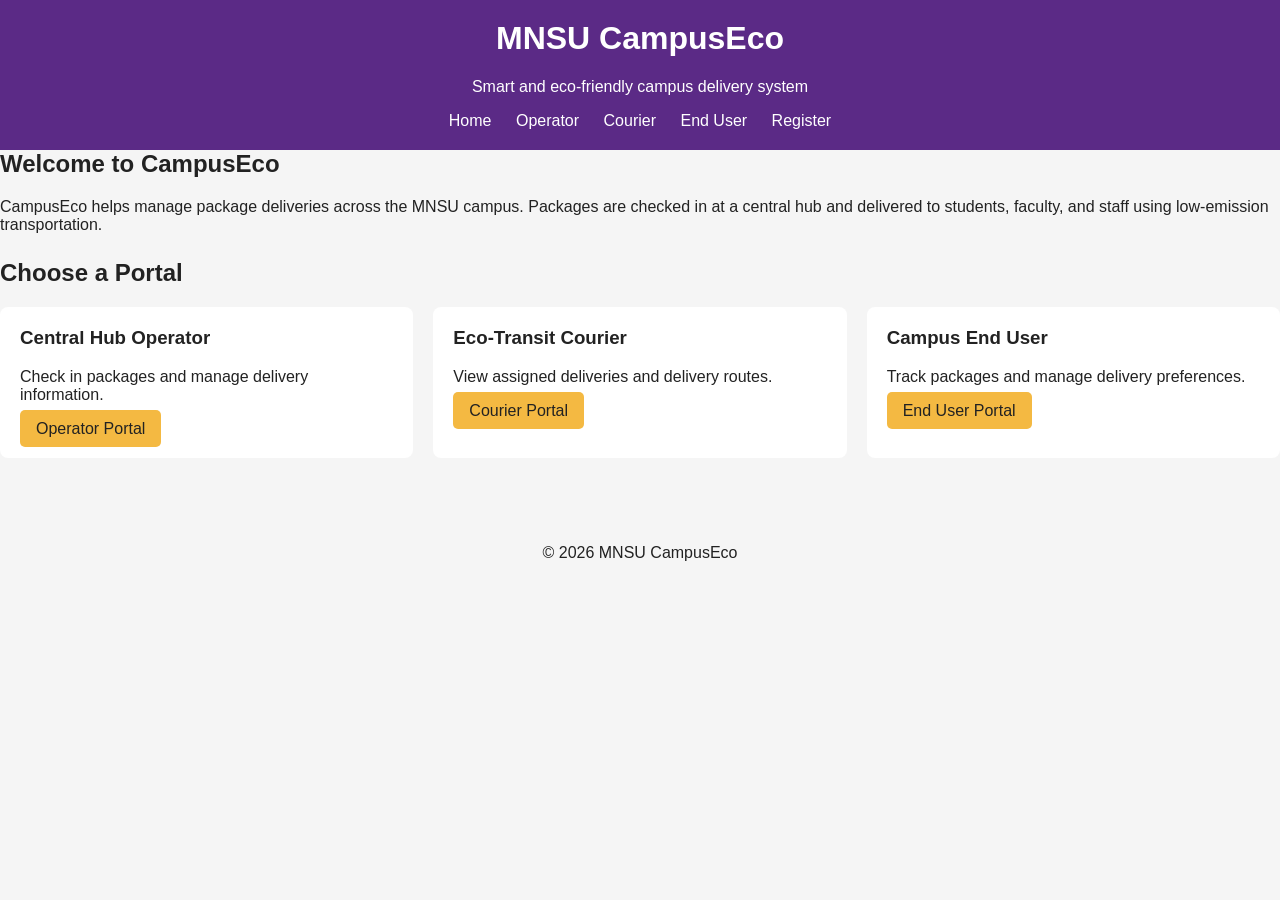
==== index.html @ 96db20c3 "Build operator registration and home pages" ====
<!DOCTYPE html>
<html lang="en">
<head>
    <meta charset="UTF-8">
    <meta name="viewport" content="width=device-width, initial-scale=1.0">
    <title>MNSU CampusEco</title>
    <link rel="stylesheet" href="css/base.css">
    <link rel="stylesheet" href="css/layout.css">
</head>
<body>

    <header>
        <h1>MNSU CampusEco</h1>
        <p>Smart and eco-friendly campus delivery system</p>

        <nav>
            <a href="index.html">Home</a>
            <a href="html/operator.html">Operator</a>
            <a href="html/courier.html">Courier</a>
            <a href="html/enduser.html">End User</a>
            <a href="html/register.html">Register</a>
        </nav>
    </header>

    <main class="container">
        <section>
            <h2>Welcome to CampusEco</h2>
            <p>
                CampusEco helps manage package deliveries across the MNSU campus.
                Packages are checked in at a central hub and delivered to students,
                faculty, and staff using low-emission transportation.
            </p>
        </section>

        <section>
            <h2>Choose a Portal</h2>

            <div class="card-container">
                <div class="card">
                    <h3>Central Hub Operator</h3>
                    <p>Check in packages and manage delivery information.</p>
                    <a class="button" href="html/operator.html">Operator Portal</a>
                </div>

                <div class="card">
                    <h3>Eco-Transit Courier</h3>
                    <p>View assigned deliveries and delivery routes.</p>
                    <a class="button" href="html/courier.html">Courier Portal</a>
                </div>

                <div class="card">
                    <h3>Campus End User</h3>
                    <p>Track packages and manage delivery preferences.</p>
                    <a class="button" href="html/enduser.html">End User Portal</a>
                </div>
            </div>
        </section>
    </main>

    <footer>
        <p>&copy; 2026 MNSU CampusEco</p>
    </footer>

</body>
</html>
---- css/base.css ----
body {
    margin: 0;
    font-family: Arial, sans-serif;
    background-color: #f5f5f5;
    color: #222;
}

header {
    background-color: #5b2a86;
    color: white;
    padding: 20px;
    text-align: center;
}

nav {
    margin-top: 15px;
}

nav a {
    color: white;
    text-decoration: none;
    margin: 0 10px;
}

nav a:hover {
    text-decoration: underline;
}

h1,
h2,
h3 {
    margin-top: 0;
}

.button,
button {
    background-color: #f4b942;
    color: #222;
    border: none;
    padding: 10px 16px;
    text-decoration: none;
    border-radius: 5px;
    cursor: pointer;
}

button:hover,
.button:hover {
    opacity: 0.9;
}

footer {
    text-align: center;
    padding: 20px;
    margin-top: 30px;
}
---- css/layout.css ----
css/layout.css: .container {
    width: 90%;
    max-width: 1000px;
    margin: 30px auto;
}
 
.card-container {
    display: grid;
    grid-template-columns: repeat(3, 1fr);
    gap: 20px;
}
 
.card {
    background-color: white;
    padding: 20px;
    margin-bottom: 20px;
    border-radius: 8px;
}
 
section {
    margin-bottom: 25px;
}
 
@media (max-width: 768px) {
    .card-container {
        grid-template-columns: 1fr;
    }
 
    nav {
        display: flex;
        flex-direction: column;
        gap: 10px;
    }
 
    .container {
        width: 95%;
    }
}
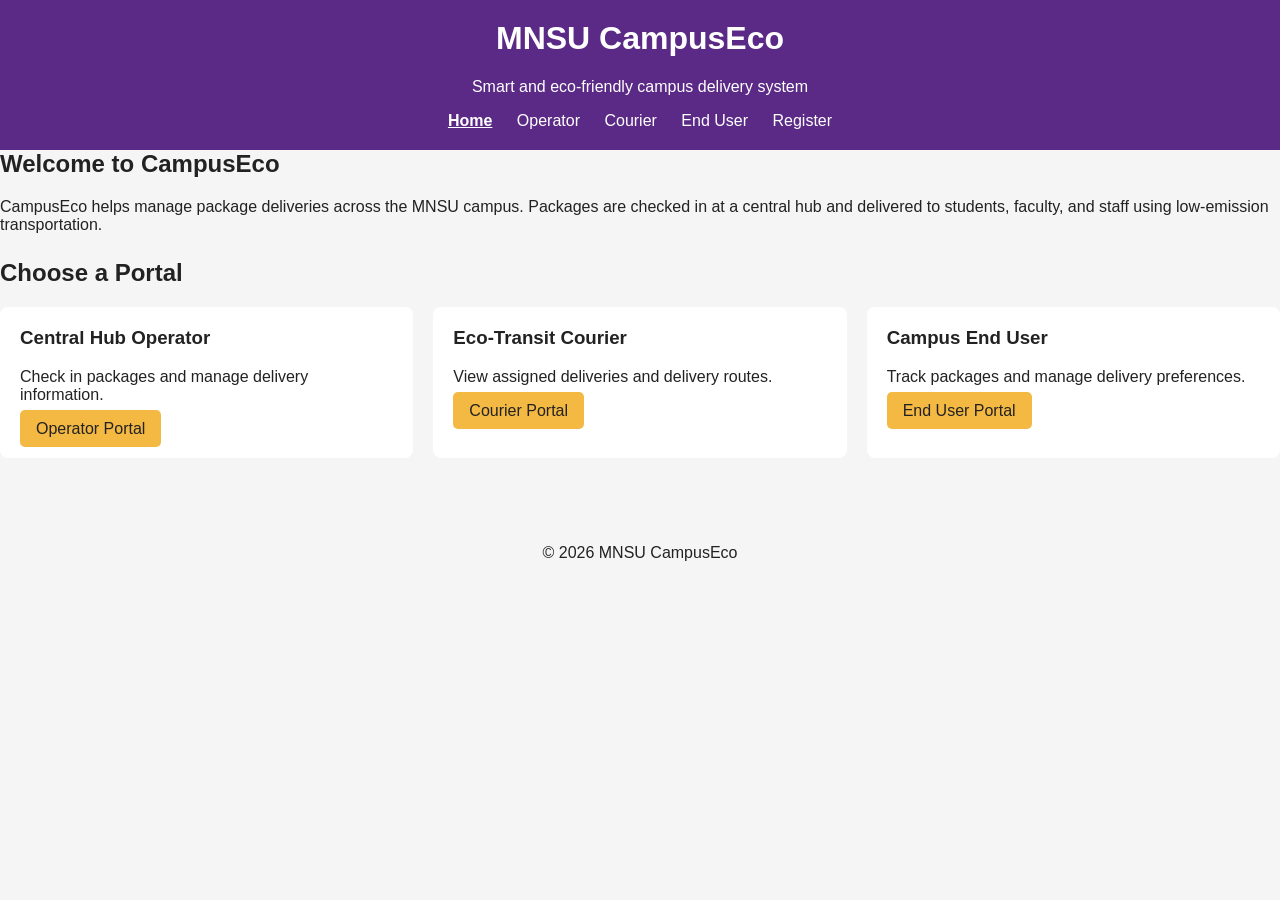
==== commit 7e12de5b: "Add responsive design and shared jQuery features" ====
--- a/index.html
+++ b/index.html
@@ -61,5 +61,7 @@
         <p>&copy; 2026 MNSU CampusEco</p>
     </footer>
 
+<script src="https://code.jquery.com/jquery-3.7.1.min.js"></script>
+<script src="js/app.js"></script>
 </body>
 </html>
--- a/css/base.css
+++ b/css/base.css
@@ -52,4 +52,9 @@
     text-align: center;
     padding: 20px;
     margin-top: 30px;
-}+}
+
+.active-link {
+    font-weight: bold;
+    text-decoration: underline;
+}
--- a/css/layout.css
+++ b/css/layout.css
@@ -21,18 +21,47 @@
     margin-bottom: 25px;
 }
  
-@media (max-width: 768px) {
+
+@media (max-width: 900px) {
+    .card-container {
+        grid-template-columns: repeat(2, 1fr);
+    }
+
+    .container {
+        width: 95%;
+    }
+}
+
+@media (max-width: 600px) {
     .card-container {
         grid-template-columns: 1fr;
     }
- 
+
     nav {
         display: flex;
         flex-direction: column;
         gap: 10px;
+        align-items: center;
     }
- 
-    .container {
-        width: 95%;
+
+    form {
+        width: 100%;
+        box-sizing: border-box;
     }
-}+
+    input,
+    select,
+    button {
+        width: 100%;
+        box-sizing: border-box;
+    }
+
+    table {
+        font-size: 14px;
+    }
+
+    .card {
+        width: 100%;
+        box-sizing: border-box;
+    }
+}
